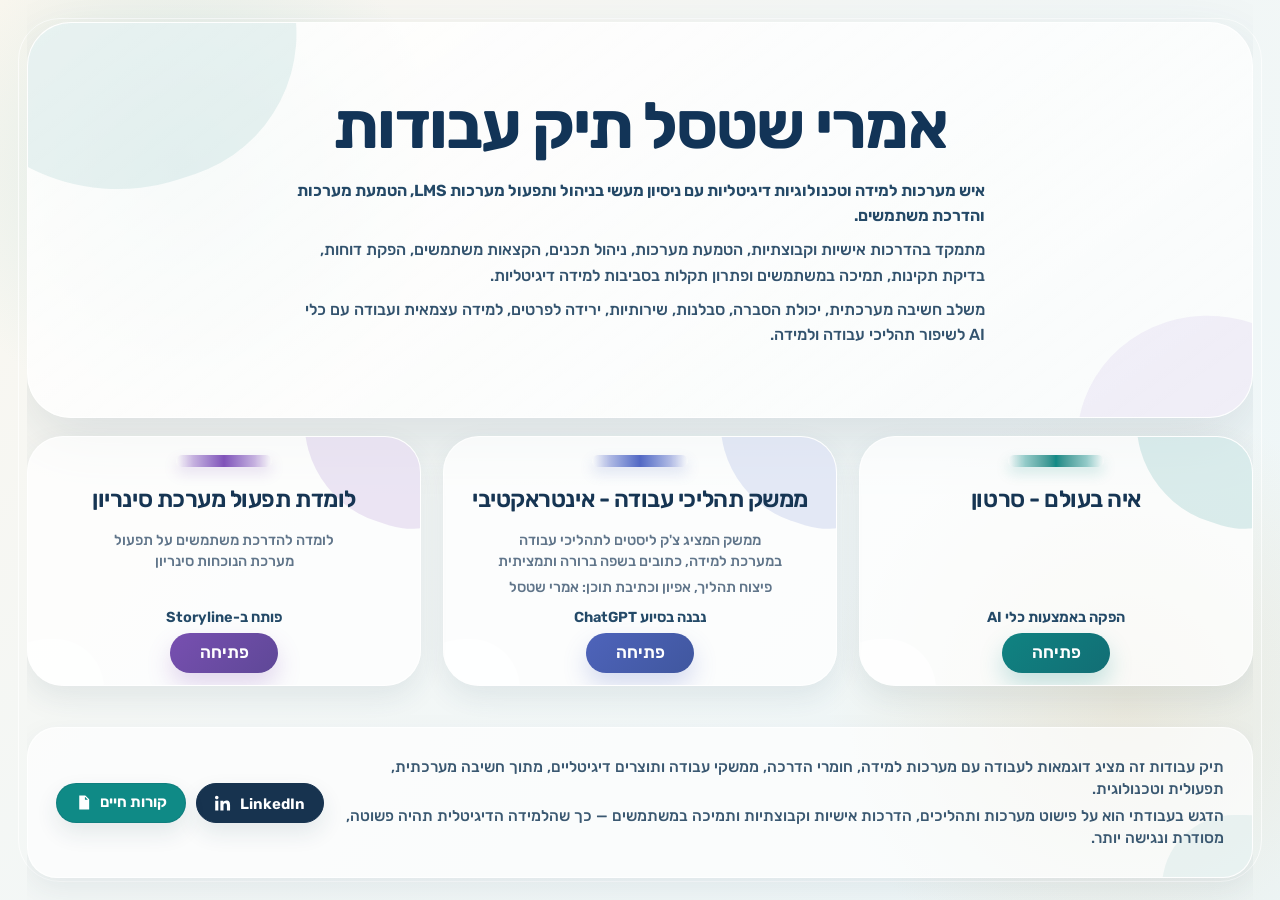
==== index.html @ 2da5243f "Update index.html" ====
<!doctype html>
<html lang="he" dir="rtl">
<head>
  <meta charset="utf-8" />
  <meta name="viewport" content="width=device-width, initial-scale=1" />
  <title>אמרי שטסל תיק עבודות</title>
  <style>
    @import url('https://fonts.googleapis.com/css2?family=Rubik:wght@400;500;600;700;800&display=swap');

    :root{
      --ink:#17334f;
      --text:#33536e;
      --softText:#60758a;
      --teal:#0f8a86;
      --blue:#5368c4;
      --plum:#8052b9;
      --line:rgba(122,153,171,.24);
      --shadow:0 22px 60px rgba(36,67,93,.13);
      --softShadow:0 12px 30px rgba(36,67,93,.09);
    }

    *{box-sizing:border-box}

    html,body{
      width:100%;
      height:100%;
    }

    body{
      margin:0;
      direction:rtl;
      overflow:hidden;
      color:var(--ink);
      font-family:"Rubik","Segoe UI",Arial,sans-serif;
      background:
        radial-gradient(circle at 14% 18%, rgba(137,199,198,.28) 0 0, transparent 260px),
        radial-gradient(circle at 88% 78%, rgba(219,195,151,.28) 0 0, transparent 300px),
        linear-gradient(135deg,#fbf7ef 0%, #f3f7f6 44%, #edf6f8 100%);
    }

    body::before{
      content:"";
      position:fixed;
      inset:18px;
      border:1px solid rgba(255,255,255,.68);
      border-radius:42px;
      pointer-events:none;
    }

    a{
      color:inherit;
      text-decoration:none;
    }

    .page{
      width:min(1300px, calc(100% - 54px));
      height:100vh;
      margin:0 auto;
      padding:22px 0 22px;
      display:grid;
      grid-template-rows:minmax(300px, 44vh) auto minmax(82px, auto);
      gap:18px;
      overflow:hidden;
    }

    .hero{
      position:relative;
      overflow:hidden;
      border:1px solid rgba(255,255,255,.74);
      border-radius:44px;
      background:linear-gradient(145deg,rgba(255,255,255,.84),rgba(255,255,255,.62));
      box-shadow:var(--shadow);
      padding:34px 58px;
      display:flex;
      align-items:center;
      justify-content:center;
      min-height:0;
    }

    .hero::before{
      content:"";
      position:absolute;
      width:360px;
      height:360px;
      border-radius:48% 52% 43% 57%;
      background:rgba(45,140,141,.10);
      top:-190px;
      left:-100px;
      transform:rotate(-18deg);
    }

    .hero::after{
      content:"";
      position:absolute;
      width:260px;
      height:250px;
      border-radius:56% 44% 48% 52%;
      background:rgba(128,82,185,.08);
      right:-86px;
      bottom:-148px;
      transform:rotate(20deg);
    }

    .heroContent{
      position:relative;
      z-index:1;
      display:grid;
      justify-items:center;
      text-align:center;
      gap:18px;
      max-width:1120px;
    }

    h1{
      margin:0;
      font-size:clamp(46px,5.05vw,76px);
      line-height:1.04;
      font-weight:700;
      color:#123457;
      letter-spacing:-.03em;
    }

    .intro{
      width:min(690px, 100%);
      margin:0 auto;
      color:var(--text);
      font-size:clamp(16px,1.08vw,17.6px);
      line-height:1.58;
      font-weight:500;
      text-align:right;
    }

    .intro p{
      margin:0;
    }

    .intro p + p{
      margin-top:9px;
    }

    .intro .lead{
      color:#244967;
      font-weight:650;
    }

    .portfolio{
      display:grid;
      grid-template-columns:repeat(3,1fr);
      gap:22px;
      align-items:stretch;
      height:250px;
    }

    .work{
      --accent:var(--teal);
      position:relative;
      isolation:isolate;
      overflow:hidden;
      border-radius:36px;
      background:rgba(255,255,255,.74);
      border:1px solid rgba(255,255,255,.76);
      box-shadow:var(--softShadow);
      display:flex;
      flex-direction:column;
      transition:transform .2s ease, box-shadow .2s ease, background .2s ease;
    }

    .work:hover{
      transform:translateY(-5px);
      background:rgba(255,255,255,.88);
      box-shadow:0 24px 56px rgba(36,67,93,.15);
    }

    .work::before{
      content:"";
      position:absolute;
      z-index:-1;
      width:190px;
      height:190px;
      border-radius:48% 52% 41% 59%;
      background:color-mix(in srgb, var(--accent) 14%, transparent);
      top:-104px;
      right:-72px;
      transform:rotate(18deg);
    }

    .work::after{
      content:"";
      position:absolute;
      z-index:-1;
      width:118px;
      height:118px;
      border-radius:56% 44% 51% 49%;
      background:rgba(255,255,255,.64);
      bottom:-72px;
      left:-42px;
    }

    .video{--accent:var(--teal)}
    .interface{--accent:var(--blue)}
    .course{--accent:var(--plum)}

    .workInner{
      height:100%;
      padding:18px 28px 16px;
      display:grid;
      grid-template-rows:12px 52px 40px 20px 20px 40px;
      row-gap:6px;
      justify-items:center;
      align-items:center;
      text-align:center;
    }

    .mark{
      width:96px;
      height:12px;
      border-radius:999px;
      background:linear-gradient(90deg,
        rgba(255,255,255,0) 0%,
        color-mix(in srgb, var(--accent) 45%, white) 18%,
        var(--accent) 50%,
        color-mix(in srgb, var(--accent) 45%, white) 82%,
        rgba(255,255,255,0) 100%);
      box-shadow:0 6px 14px color-mix(in srgb, var(--accent) 18%, transparent);
      opacity:1;
      margin:0 auto;
      flex:0 0 auto;
    }

    .work h2{
      margin:0;
      min-height:0;
      display:flex;
      align-items:center;
      justify-content:center;
      font-weight:600;
      color:#163553;
      font-size:clamp(21px,1.82vw,26px);
      line-height:1.24;
      letter-spacing:-.02em;
    }

    .work p{
      margin:0;
      color:var(--softText);
      font-size:clamp(14.5px,1.05vw,16px);
      line-height:1.42;
      font-weight:500;
    }

    .descSpacer,
    .creditSpacer{
      visibility:hidden;
    }

    .creditLine{
      color:#244a68;
      font-weight:750;
      font-size:clamp(14px,.98vw,15.5px);
      line-height:1.18;
      margin:0;
    }

    .created{
      color:#244a68 !important;
      font-weight:650 !important;
      padding-top:0;
      margin:0 !important;
      position:relative;
      top:4px;
    }

    .open{
      width:max-content;
      min-width:108px;
      margin:0 auto;
      padding:11px 27px 12px;
      border-radius:999px;
      color:#fff;
      background:linear-gradient(135deg, color-mix(in srgb, var(--accent) 92%, #17324f), color-mix(in srgb, var(--accent) 68%, #17324f));
      font-size:17px;
      line-height:1;
      font-weight:600;
      box-shadow:0 12px 24px color-mix(in srgb, var(--accent) 23%, transparent);
      transition:transform .18s ease, filter .18s ease;
      position:relative;
      top:4px;
    }

    .open:hover{
      transform:translateY(-2px);
      filter:saturate(1.08) brightness(1.02);
    }


    .footerPanel{
      position:relative;
      overflow:hidden;
      border-radius:30px;
      background:rgba(255,255,255,.66);
      border:1px solid rgba(255,255,255,.75);
      box-shadow:0 12px 30px rgba(36,67,93,.08);
      padding:16px 28px;
      display:grid;
      grid-template-columns:minmax(0,1fr) auto;
      gap:18px;
      align-items:center;
    }

    .footerPanel::before{
      content:"";
      position:absolute;
      width:150px;
      height:150px;
      border-radius:52% 48% 44% 56%;
      background:rgba(45,140,141,.08);
      right:-60px;
      bottom:-88px;
      pointer-events:none;
    }

    .footerText{
      position:relative;
      z-index:1;
      margin:0;
      color:#3a5871;
      font-size:15.4px;
      line-height:1.46;
      font-weight:500;
      text-align:right;
    }

    .footerText span{
      display:block;
    }

    .footerText span + span{
      margin-top:4px;
    }

    .footerActions{
      position:relative;
      z-index:1;
      display:flex;
      gap:10px;
      align-items:center;
      justify-content:flex-start;
      flex-wrap:wrap;
      direction:rtl;
    }

    .footerLink{
      min-width:126px;
      text-align:center;
      border-radius:999px;
      padding:10px 18px 11px;
      border:1px solid rgba(23,51,79,.12);
      background:#0f8a86;
      color:#ffffff;
      font-size:15px;
      line-height:1;
      font-weight:650;
      box-shadow:0 10px 22px rgba(36,67,93,.11);
      transition:transform .18s ease, filter .18s ease, box-shadow .18s ease;
      display:inline-flex;
      align-items:center;
      justify-content:center;
      gap:8px;
      direction:ltr;
    }

    .footerLink:hover{
      transform:translateY(-2px);
      filter:saturate(1.08) brightness(1.03);
      box-shadow:0 14px 26px rgba(36,67,93,.15);
    }

    .footerLink.primary{
      background:#17334f;
      color:#ffffff;
      border-color:#17334f;
    }

    .footerLink svg{
      width:17px;
      height:17px;
      flex:0 0 auto;
      fill:currentColor;
      stroke:currentColor;
      stroke-width:0;
    }

    .footerLink .label{
      direction:rtl;
      display:inline-block;
      line-height:1;
    }

    .footerLink.primary svg{
      position:relative;
      top:1px;
    }

    .footerLink.primary .label{
      position:relative;
      top:2px;
    }

    @media (max-height:820px) and (min-width:1121px){
      .page{padding:14px 0;gap:12px;grid-template-rows:minmax(260px, 41vh) auto minmax(76px, auto)}
      .hero{padding:26px 54px;border-radius:40px}
      .heroContent{gap:16px}
      h1{font-size:clamp(42px,4.55vw,64px)}
      .intro{font-size:15px;line-height:1.43;max-width:650px}
      .intro p + p{margin-top:6px}
      .portfolio{height:224px;gap:18px}
      .work{border-radius:32px}
      .workInner{padding:16px 24px 15px;grid-template-rows:11px 46px 34px 18px 19px 37px;row-gap:5px}
      .mark{width:88px;height:11px;margin-bottom:0}
      .work h2{font-size:21px;min-height:0;margin-bottom:0}
      .work p{font-size:13.6px;line-height:1.28;margin-bottom:0}
      .creditLine{font-size:13.7px}
      .open{margin-top:0;padding:10px 24px;font-size:16px}
      .footerPanel{padding:13px 24px;border-radius:26px;gap:14px}
      .footerText{font-size:14.2px;line-height:1.34}
      .footerLink{font-size:14px;padding:8px 15px 9px;min-width:112px;gap:7px}
      .footerLink svg{width:16px;height:16px}
    }

    @media (max-width:1120px){
      body{overflow:auto}
      .page{
        height:auto;
        min-height:100vh;
        grid-template-rows:auto auto auto;
      }
      .hero{padding:30px 26px}
      .portfolio{
        height:auto;
        grid-template-columns:1fr;
        max-width:720px;
        width:100%;
        margin:0 auto;
      }
      .work{min-height:235px}
    }

    @media (max-width:700px){
      body::before{display:none}
      .page{width:calc(100% - 24px);padding:14px 0 22px;gap:16px}
      .hero{border-radius:30px;padding:26px 20px}
      h1{font-size:clamp(35px,11vw,52px)}
      .intro{font-size:16px;line-height:1.48;text-align:right}
      .intro p + p{margin-top:7px}
      .work{border-radius:30px}
      .workInner{padding:23px 20px 20px;grid-template-rows:12px auto auto auto 22px 40px;row-gap:8px}
      .work h2{min-height:auto;font-size:22px}
      .work p{font-size:15px}
      .footerPanel{grid-template-columns:1fr;padding:18px 18px;border-radius:26px}
      .footerText{text-align:center;font-size:15px}
      .footerActions{justify-content:center}
    }
  </style>
</head>
<body>
  <main class="page">
    <section class="hero">
      <div class="heroContent">
        <h1>אמרי שטסל תיק עבודות</h1>
        <div class="intro">
          <p class="lead">איש מערכות למידה וטכנולוגיות דיגיטליות עם ניסיון מעשי בניהול ותפעול מערכות LMS, הטמעת מערכות והדרכת משתמשים.</p>
          <p>מתמקד בהדרכות אישיות וקבוצתיות, הטמעת מערכות, ניהול תכנים, הקצאות משתמשים, הפקת דוחות, בדיקת תקינות, תמיכה במשתמשים ופתרון תקלות בסביבות למידה דיגיטליות.</p>
          <p>משלב חשיבה מערכתית, יכולת הסברה, סבלנות, שירותיות, ירידה לפרטים, למידה עצמאית ועבודה עם כלי AI לשיפור תהליכי עבודה ולמידה.</p>
        </div>
      </div>
    </section>

    <section class="portfolio" aria-label="תיק עבודות">
      <article class="work video">
        <div class="workInner">
          <div class="mark" aria-hidden="true"></div>
          <h2>איה בעולם - סרטון</h2>
          <p class="descSpacer" aria-hidden="true">&nbsp;</p>
          <p class="creditSpacer" aria-hidden="true">&nbsp;</p>
          <p class="created">הפקה באמצעות כלי AI</p>
          <a class="open" href="https://drive.google.com/file/d/1kf21T06Yz5dYB-3MK6YpMLRkTevDwCMR/preview" target="_blank" rel="noopener">פתיחה</a>
        </div>
      </article>

      <article class="work interface">
        <div class="workInner">
          <div class="mark" aria-hidden="true"></div>
          <h2>ממשק תהליכי עבודה - אינטראקטיבי</h2>
          <p>ממשק המציג צ'ק ליסטים לתהליכי עבודה<br>במערכת למידה, כתובים בשפה ברורה ותמציתית</p>
          <p class="creditLine">פיצוח תהליך, אפיון וכתיבת תוכן: אמרי שטסל</p>
          <p class="created">נבנה בסיוע ChatGPT</p>
          <a class="open" href="https://imri98.github.io/lmsProcessInteractiveFinal/" target="_blank" rel="noopener">פתיחה</a>
        </div>
      </article>

      <article class="work course">
        <div class="workInner">
          <div class="mark" aria-hidden="true"></div>
          <h2>לומדת תפעול מערכת סינריון</h2>
          <p>לומדה להדרכת משתמשים על תפעול<br>מערכת הנוכחות סינריון</p>
          <p class="creditSpacer" aria-hidden="true">&nbsp;</p>
          <p class="created">פותח ב-Storyline</p>
          <a class="open" href="https://360.articulate.com/review/content/790c2341-2304-47f4-a56f-9f4e62432c3f/review" target="_blank" rel="noopener">פתיחה</a>
        </div>
      </article>
    </section>

    <footer class="footerPanel" aria-label="פרטים נוספים">
      <div class="footerText">
        <span>תיק עבודות זה מציג דוגמאות לעבודה עם מערכות למידה, חומרי הדרכה, ממשקי עבודה ותוצרים דיגיטליים, מתוך חשיבה מערכתית, תפעולית וטכנולוגית.</span>
        <span>הדגש בעבודתי הוא על פישוט מערכות ותהליכים, הדרכות אישיות וקבוצתיות ותמיכה במשתמשים — כך שהלמידה הדיגיטלית תהיה פשוטה, מסודרת ונגישה יותר.</span>
      </div>
      <div class="footerActions">
        <a class="footerLink primary" href="https://www.linkedin.com/in/imri-stossel-a721ab254/" target="_blank" rel="noopener" aria-label="LinkedIn">
          <svg viewBox="0 0 24 24" aria-hidden="true">
            <path d="M4.98 3.5C4.98 4.88 3.86 6 2.5 6S0 4.88 0 3.5 1.12 1 2.5 1s2.48 1.12 2.48 2.5zM.3 8h4.4v14H.3V8zm7.2 0h4.22v1.92h.06c.59-1.12 2.03-2.3 4.18-2.3 4.47 0 5.29 2.94 5.29 6.76V22h-4.4v-6.76c0-1.61-.03-3.69-2.25-3.69-2.25 0-2.59 1.76-2.59 3.58V22h-4.4V8z"/>
          </svg>
          <span class="label">LinkedIn</span>
        </a>
        <a class="footerLink cvLink" href="imriStosselCV.pdf" target="_blank" rel="noopener" aria-label="קורות חיים">
          <svg viewBox="0 0 24 24" aria-hidden="true">
            <path d="M6 2h8.5L20 7.5V22H6V2zm8 1.8V8h4.2L14 3.8zM8.4 12h7.2v1.6H8.4V12zm0 3.1h7.2v1.6H8.4v-1.6zm0 3.1h5.2v1.6H8.4v-1.6z"/>
          </svg>
          <span class="label">קורות חיים</span>
        </a>
      </div>
    </footer>
  </main>
</body>
</html>
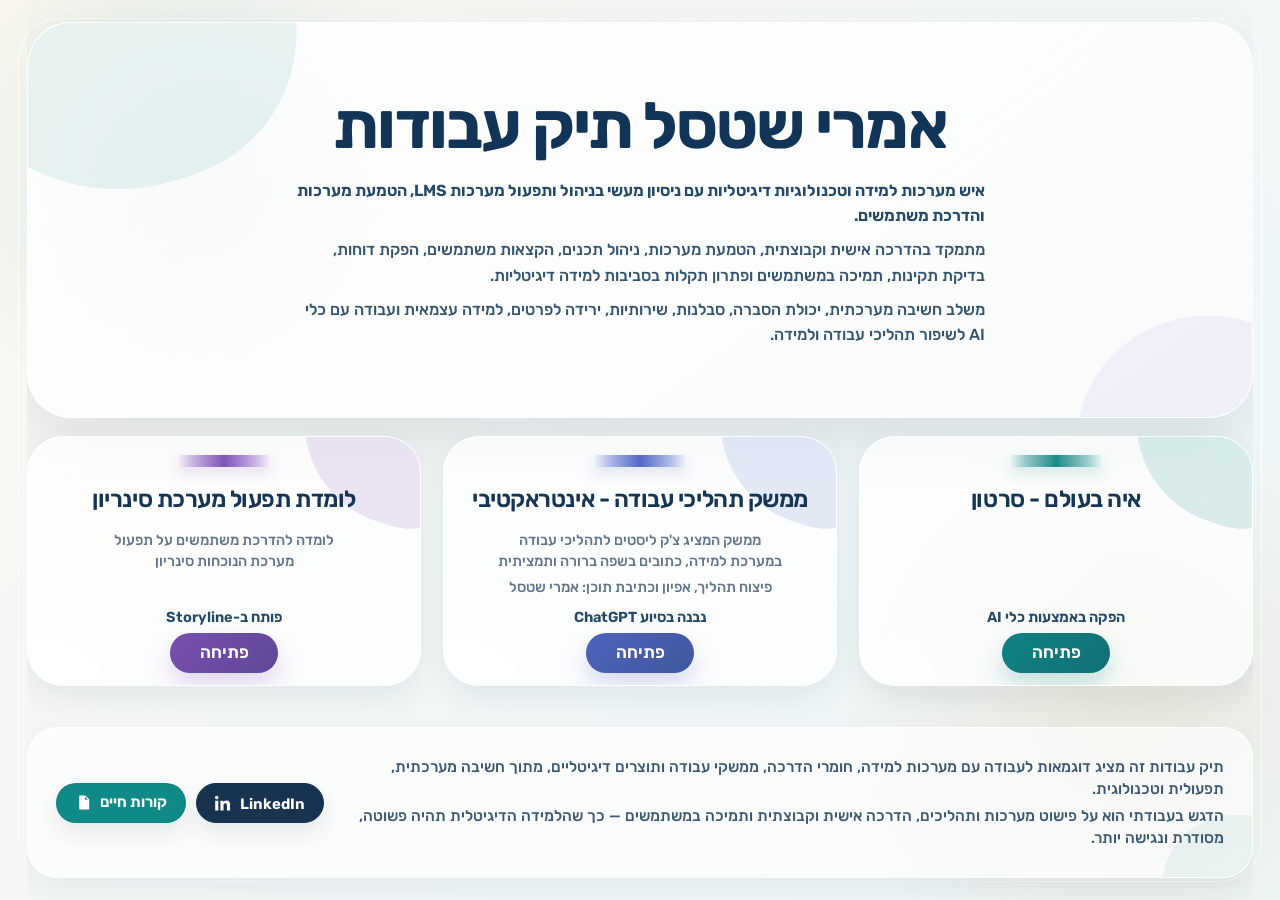
==== commit fbf9e5ad: "Update index.html" ====
--- a/index.html
+++ b/index.html
@@ -469,7 +469,7 @@
         <h1>אמרי שטסל תיק עבודות</h1>
         <div class="intro">
           <p class="lead">איש מערכות למידה וטכנולוגיות דיגיטליות עם ניסיון מעשי בניהול ותפעול מערכות LMS, הטמעת מערכות והדרכת משתמשים.</p>
-          <p>מתמקד בהדרכות אישיות וקבוצתיות, הטמעת מערכות, ניהול תכנים, הקצאות משתמשים, הפקת דוחות, בדיקת תקינות, תמיכה במשתמשים ופתרון תקלות בסביבות למידה דיגיטליות.</p>
+          <p>מתמקד בהדרכה אישית וקבוצתית, הטמעת מערכות, ניהול תכנים, הקצאות משתמשים, הפקת דוחות, בדיקת תקינות, תמיכה במשתמשים ופתרון תקלות בסביבות למידה דיגיטליות.</p>
           <p>משלב חשיבה מערכתית, יכולת הסברה, סבלנות, שירותיות, ירידה לפרטים, למידה עצמאית ועבודה עם כלי AI לשיפור תהליכי עבודה ולמידה.</p>
         </div>
       </div>
@@ -513,7 +513,7 @@
     <footer class="footerPanel" aria-label="פרטים נוספים">
       <div class="footerText">
         <span>תיק עבודות זה מציג דוגמאות לעבודה עם מערכות למידה, חומרי הדרכה, ממשקי עבודה ותוצרים דיגיטליים, מתוך חשיבה מערכתית, תפעולית וטכנולוגית.</span>
-        <span>הדגש בעבודתי הוא על פישוט מערכות ותהליכים, הדרכות אישיות וקבוצתיות ותמיכה במשתמשים — כך שהלמידה הדיגיטלית תהיה פשוטה, מסודרת ונגישה יותר.</span>
+        <span>הדגש בעבודתי הוא על פישוט מערכות ותהליכים, הדרכה אישית וקבוצתית ותמיכה במשתמשים — כך שהלמידה הדיגיטלית תהיה פשוטה, מסודרת ונגישה יותר.</span>
       </div>
       <div class="footerActions">
         <a class="footerLink primary" href="https://www.linkedin.com/in/imri-stossel-a721ab254/" target="_blank" rel="noopener" aria-label="LinkedIn">
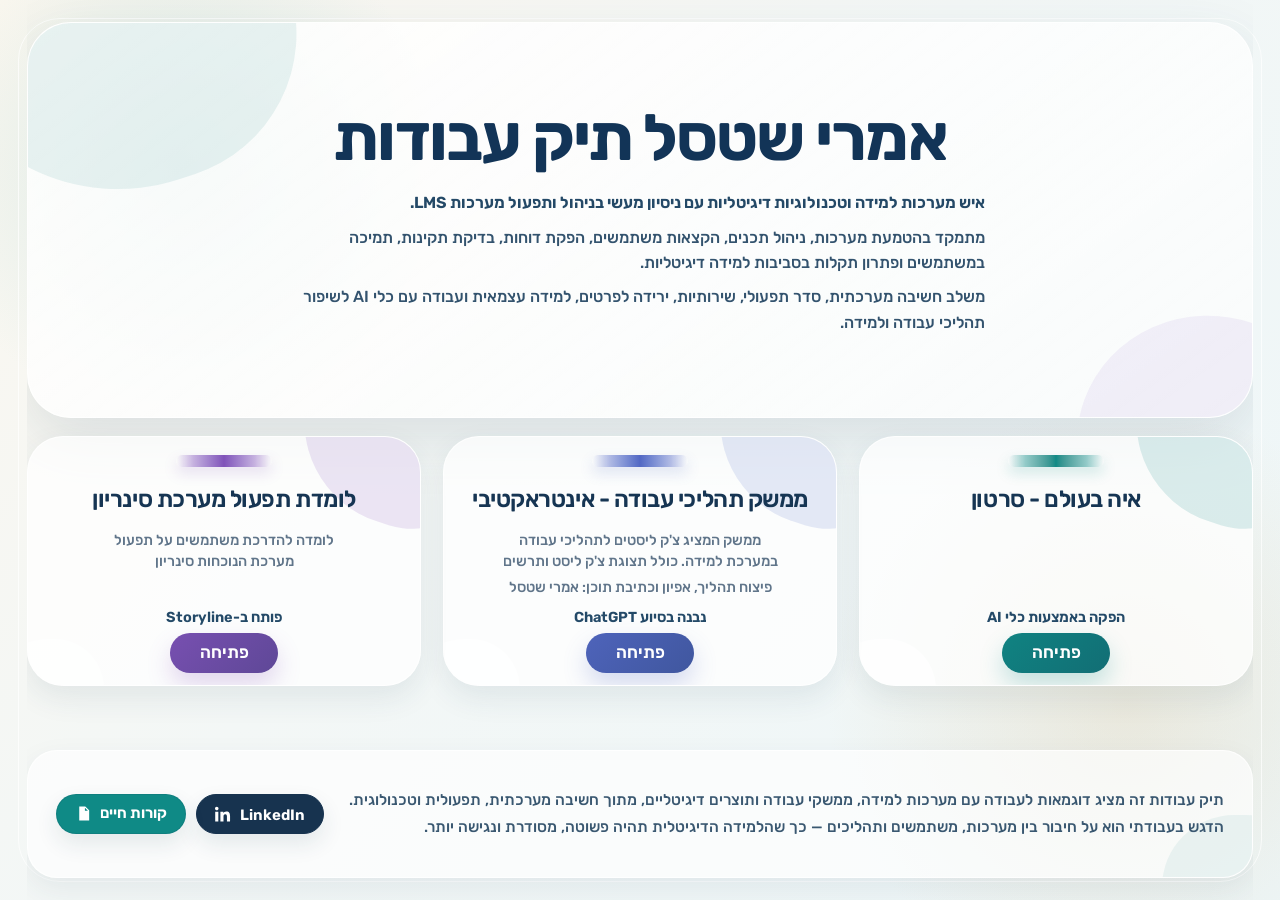
==== commit 1074f71a: "Update index.html" ====
--- a/index.html
+++ b/index.html
@@ -468,9 +468,9 @@
       <div class="heroContent">
         <h1>אמרי שטסל תיק עבודות</h1>
         <div class="intro">
-          <p class="lead">איש מערכות למידה וטכנולוגיות דיגיטליות עם ניסיון מעשי בניהול ותפעול מערכות LMS, הטמעת מערכות והדרכת משתמשים.</p>
-          <p>מתמקד בהדרכה אישית וקבוצתית, הטמעת מערכות, ניהול תכנים, הקצאות משתמשים, הפקת דוחות, בדיקת תקינות, תמיכה במשתמשים ופתרון תקלות בסביבות למידה דיגיטליות.</p>
-          <p>משלב חשיבה מערכתית, יכולת הסברה, סבלנות, שירותיות, ירידה לפרטים, למידה עצמאית ועבודה עם כלי AI לשיפור תהליכי עבודה ולמידה.</p>
+          <p class="lead">איש מערכות למידה וטכנולוגיות דיגיטליות עם ניסיון מעשי בניהול ותפעול מערכות LMS.</p>
+          <p>מתמקד בהטמעת מערכות, ניהול תכנים, הקצאות משתמשים, הפקת דוחות, בדיקת תקינות, תמיכה במשתמשים ופתרון תקלות בסביבות למידה דיגיטליות.</p>
+          <p>משלב חשיבה מערכתית, סדר תפעולי, שירותיות, ירידה לפרטים, למידה עצמאית ועבודה עם כלי AI לשיפור תהליכי עבודה ולמידה.</p>
         </div>
       </div>
     </section>
@@ -491,7 +491,7 @@
         <div class="workInner">
           <div class="mark" aria-hidden="true"></div>
           <h2>ממשק תהליכי עבודה - אינטראקטיבי</h2>
-          <p>ממשק המציג צ'ק ליסטים לתהליכי עבודה<br>במערכת למידה, כתובים בשפה ברורה ותמציתית</p>
+          <p>ממשק המציג צ'ק ליסטים לתהליכי עבודה<br>במערכת למידה. כולל תצוגת צ'ק ליסט ותרשים</p>
           <p class="creditLine">פיצוח תהליך, אפיון וכתיבת תוכן: אמרי שטסל</p>
           <p class="created">נבנה בסיוע ChatGPT</p>
           <a class="open" href="https://imri98.github.io/lmsProcessInteractiveFinal/" target="_blank" rel="noopener">פתיחה</a>
@@ -512,8 +512,8 @@
 
     <footer class="footerPanel" aria-label="פרטים נוספים">
       <div class="footerText">
-        <span>תיק עבודות זה מציג דוגמאות לעבודה עם מערכות למידה, חומרי הדרכה, ממשקי עבודה ותוצרים דיגיטליים, מתוך חשיבה מערכתית, תפעולית וטכנולוגית.</span>
-        <span>הדגש בעבודתי הוא על פישוט מערכות ותהליכים, הדרכה אישית וקבוצתית ותמיכה במשתמשים — כך שהלמידה הדיגיטלית תהיה פשוטה, מסודרת ונגישה יותר.</span>
+        <span>תיק עבודות זה מציג דוגמאות לעבודה עם מערכות למידה, ממשקי עבודה ותוצרים דיגיטליים, מתוך חשיבה מערכתית, תפעולית וטכנולוגית.</span>
+        <span>הדגש בעבודתי הוא על חיבור בין מערכות, משתמשים ותהליכים — כך שהלמידה הדיגיטלית תהיה פשוטה, מסודרת ונגישה יותר.</span>
       </div>
       <div class="footerActions">
         <a class="footerLink primary" href="https://www.linkedin.com/in/imri-stossel-a721ab254/" target="_blank" rel="noopener" aria-label="LinkedIn">
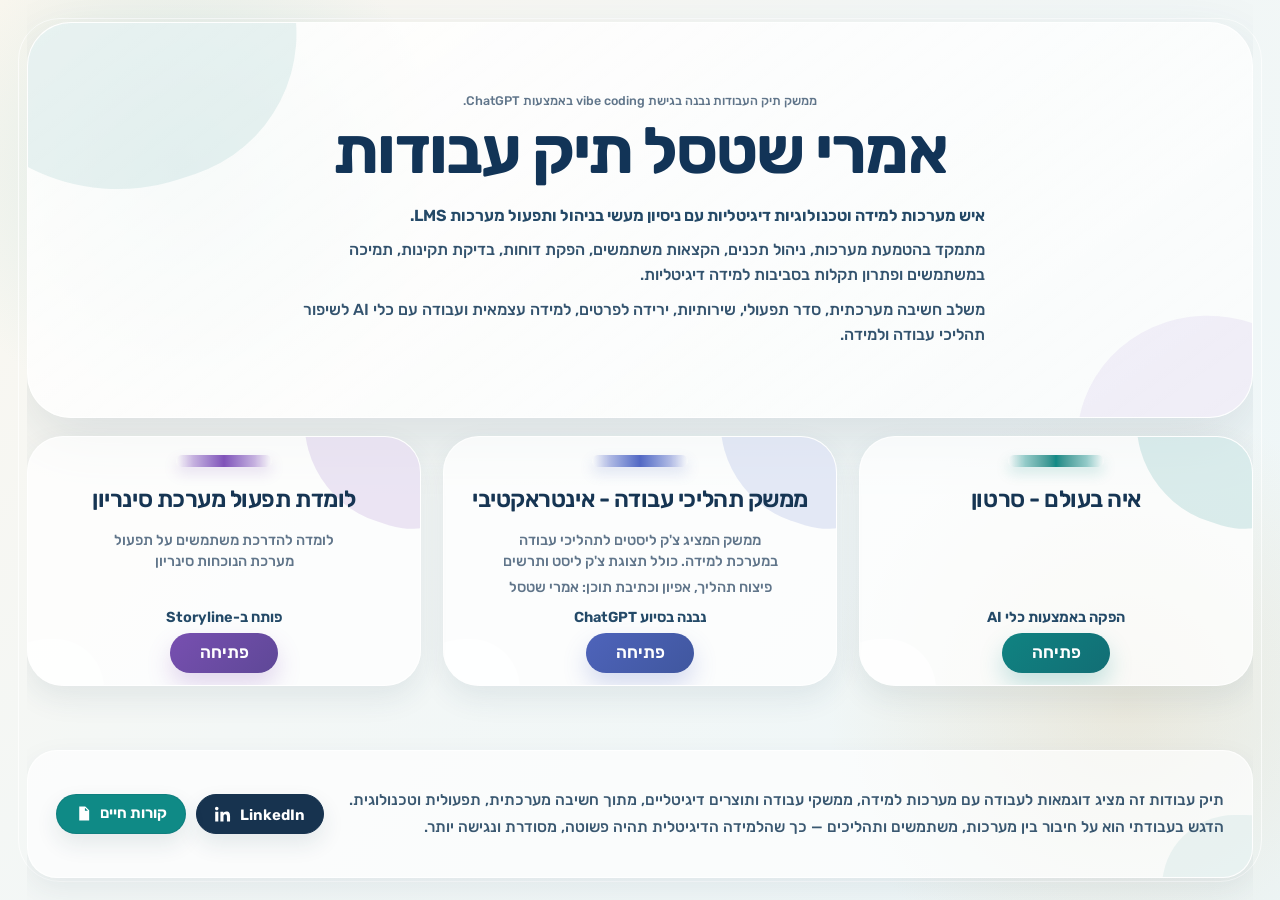
==== commit 5bc6e515: "Update index.html" ====
--- a/index.html
+++ b/index.html
@@ -109,6 +109,20 @@
       text-align:center;
       gap:18px;
       max-width:1120px;
+    }
+
+    .heroTitle{
+      display:grid;
+      justify-items:center;
+      gap:8px;
+    }
+
+    .buildNote{
+      margin:0;
+      color:var(--softText);
+      font-size:clamp(12.5px,.92vw,14px);
+      line-height:1.35;
+      font-weight:500;
     }
 
     h1{
@@ -466,7 +480,10 @@
   <main class="page">
     <section class="hero">
       <div class="heroContent">
-        <h1>אמרי שטסל תיק עבודות</h1>
+        <div class="heroTitle">
+          <p class="buildNote">ממשק תיק העבודות נבנה בגישת <bdi dir="ltr">vibe coding</bdi> באמצעות <bdi dir="ltr">ChatGPT</bdi>.</p>
+          <h1>אמרי שטסל תיק עבודות</h1>
+        </div>
         <div class="intro">
           <p class="lead">איש מערכות למידה וטכנולוגיות דיגיטליות עם ניסיון מעשי בניהול ותפעול מערכות LMS.</p>
           <p>מתמקד בהטמעת מערכות, ניהול תכנים, הקצאות משתמשים, הפקת דוחות, בדיקת תקינות, תמיכה במשתמשים ופתרון תקלות בסביבות למידה דיגיטליות.</p>
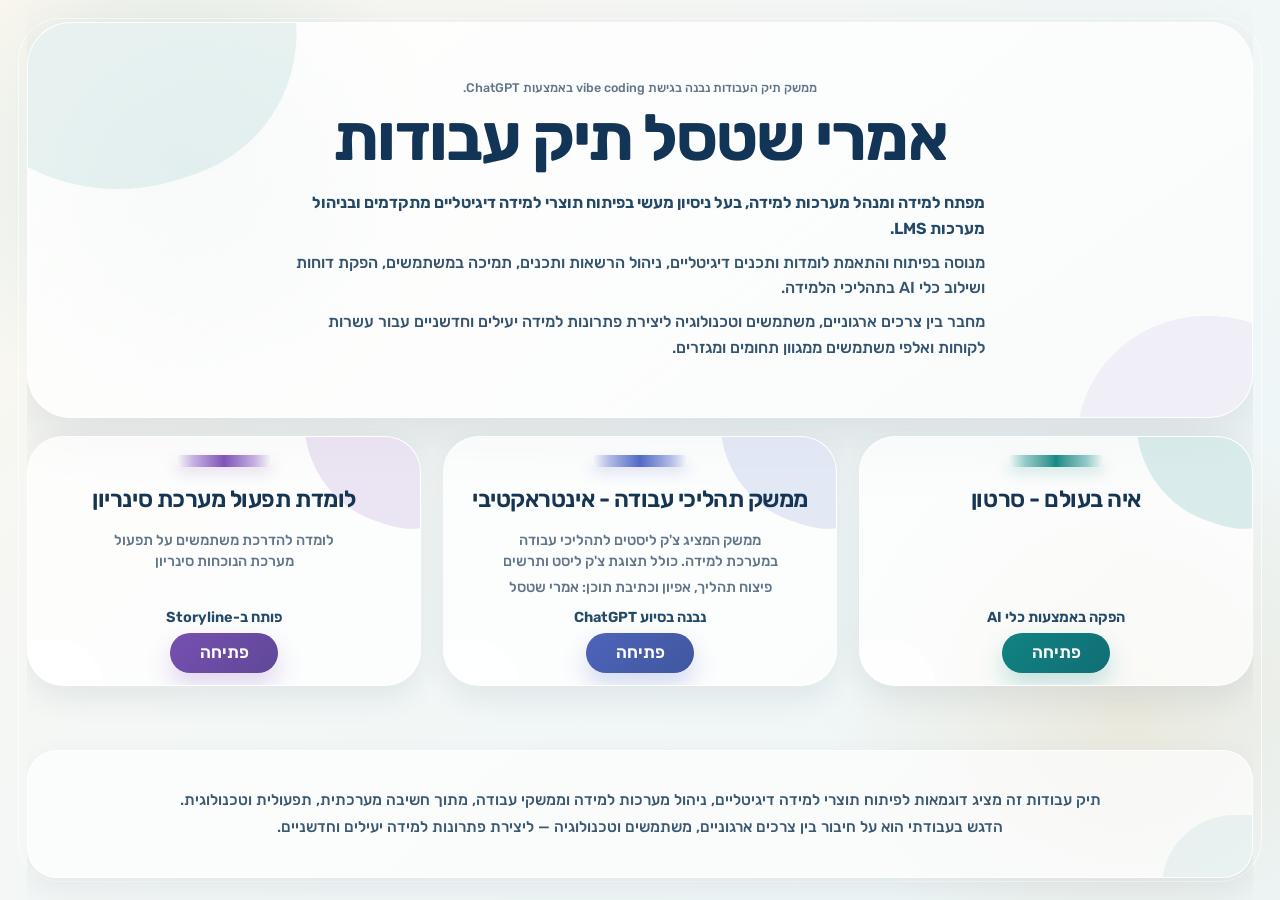
==== commit 6fe76cf2: "Add files via upload" ====
--- a/index.html
+++ b/index.html
@@ -316,7 +316,7 @@
       box-shadow:0 12px 30px rgba(36,67,93,.08);
       padding:16px 28px;
       display:grid;
-      grid-template-columns:minmax(0,1fr) auto;
+      grid-template-columns:1fr;
       gap:18px;
       align-items:center;
     }
@@ -341,7 +341,7 @@
       font-size:15.4px;
       line-height:1.46;
       font-weight:500;
-      text-align:right;
+      text-align:center;
     }
 
     .footerText span{
@@ -485,9 +485,9 @@
           <h1>אמרי שטסל תיק עבודות</h1>
         </div>
         <div class="intro">
-          <p class="lead">איש מערכות למידה וטכנולוגיות דיגיטליות עם ניסיון מעשי בניהול ותפעול מערכות LMS.</p>
-          <p>מתמקד בהטמעת מערכות, ניהול תכנים, הקצאות משתמשים, הפקת דוחות, בדיקת תקינות, תמיכה במשתמשים ופתרון תקלות בסביבות למידה דיגיטליות.</p>
-          <p>משלב חשיבה מערכתית, סדר תפעולי, שירותיות, ירידה לפרטים, למידה עצמאית ועבודה עם כלי AI לשיפור תהליכי עבודה ולמידה.</p>
+          <p class="lead">מפתח למידה ומנהל מערכות למידה, בעל ניסיון מעשי בפיתוח תוצרי למידה דיגיטליים מתקדמים ובניהול מערכות LMS.</p>
+          <p>מנוסה בפיתוח והתאמת לומדות ותכנים דיגיטליים, ניהול הרשאות ותכנים, תמיכה במשתמשים, הפקת דוחות ושילוב כלי AI בתהליכי הלמידה.</p>
+          <p>מחבר בין צרכים ארגוניים, משתמשים וטכנולוגיה ליצירת פתרונות למידה יעילים וחדשניים עבור עשרות לקוחות ואלפי משתמשים ממגוון תחומים ומגזרים.</p>
         </div>
       </div>
     </section>
@@ -529,22 +529,8 @@
 
     <footer class="footerPanel" aria-label="פרטים נוספים">
       <div class="footerText">
-        <span>תיק עבודות זה מציג דוגמאות לעבודה עם מערכות למידה, ממשקי עבודה ותוצרים דיגיטליים, מתוך חשיבה מערכתית, תפעולית וטכנולוגית.</span>
-        <span>הדגש בעבודתי הוא על חיבור בין מערכות, משתמשים ותהליכים — כך שהלמידה הדיגיטלית תהיה פשוטה, מסודרת ונגישה יותר.</span>
-      </div>
-      <div class="footerActions">
-        <a class="footerLink primary" href="https://www.linkedin.com/in/imri-stossel-a721ab254/" target="_blank" rel="noopener" aria-label="LinkedIn">
-          <svg viewBox="0 0 24 24" aria-hidden="true">
-            <path d="M4.98 3.5C4.98 4.88 3.86 6 2.5 6S0 4.88 0 3.5 1.12 1 2.5 1s2.48 1.12 2.48 2.5zM.3 8h4.4v14H.3V8zm7.2 0h4.22v1.92h.06c.59-1.12 2.03-2.3 4.18-2.3 4.47 0 5.29 2.94 5.29 6.76V22h-4.4v-6.76c0-1.61-.03-3.69-2.25-3.69-2.25 0-2.59 1.76-2.59 3.58V22h-4.4V8z"/>
-          </svg>
-          <span class="label">LinkedIn</span>
-        </a>
-        <a class="footerLink cvLink" href="imriStosselCV.pdf" target="_blank" rel="noopener" aria-label="קורות חיים">
-          <svg viewBox="0 0 24 24" aria-hidden="true">
-            <path d="M6 2h8.5L20 7.5V22H6V2zm8 1.8V8h4.2L14 3.8zM8.4 12h7.2v1.6H8.4V12zm0 3.1h7.2v1.6H8.4v-1.6zm0 3.1h5.2v1.6H8.4v-1.6z"/>
-          </svg>
-          <span class="label">קורות חיים</span>
-        </a>
+        <span>תיק עבודות זה מציג דוגמאות לפיתוח תוצרי למידה דיגיטליים, ניהול מערכות למידה וממשקי עבודה, מתוך חשיבה מערכתית, תפעולית וטכנולוגית.</span>
+        <span>הדגש בעבודתי הוא על חיבור בין צרכים ארגוניים, משתמשים וטכנולוגיה — ליצירת פתרונות למידה יעילים וחדשניים.</span>
       </div>
     </footer>
   </main>
